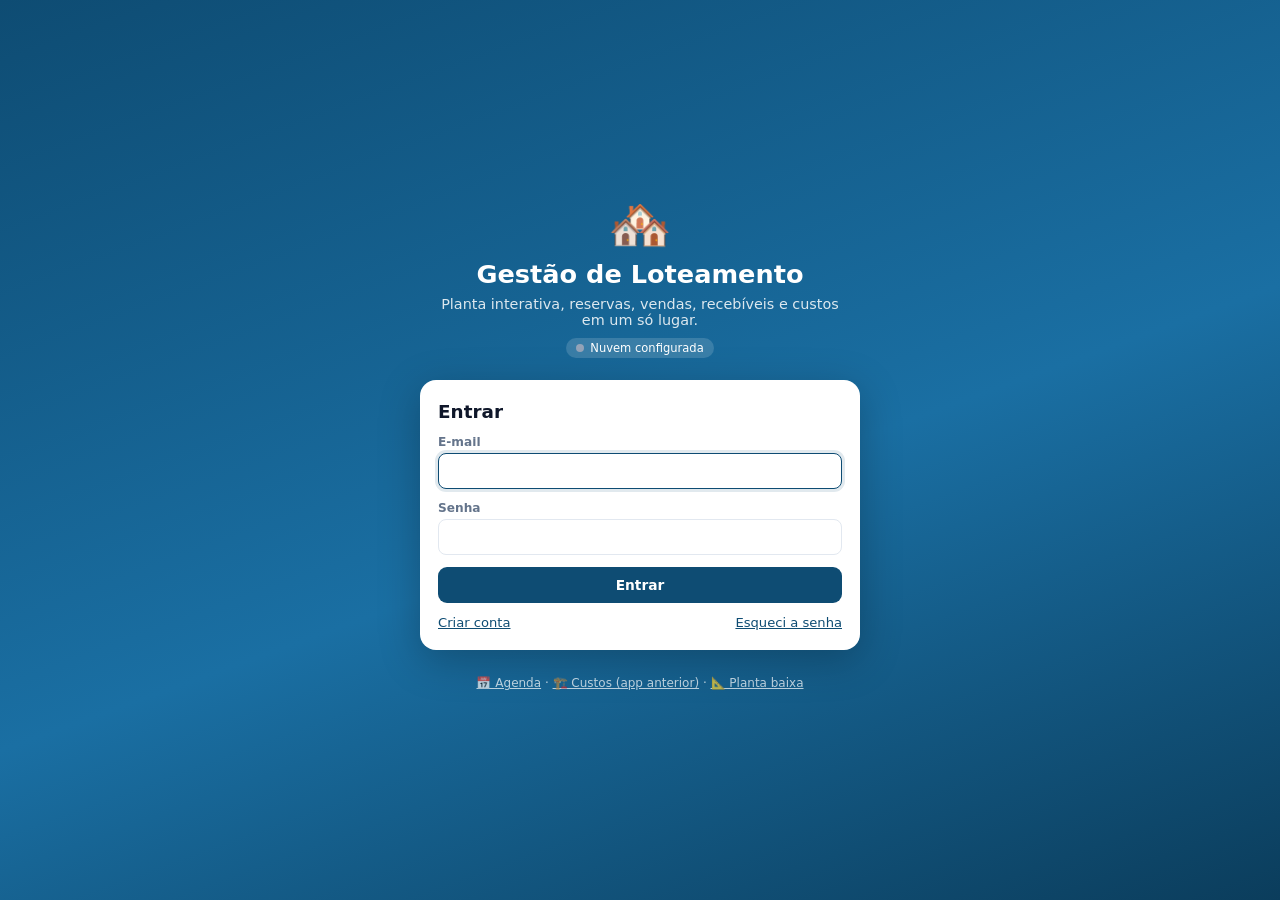
==== gestao/index.html @ 6c2b8744 "Gera remessa e lê retorno CNAB 400 do Banco do Brasil Novo módulo cnab.js com o layout do BB conferi" ====
<!DOCTYPE html>
<html lang="pt-BR">
<head>
<meta charset="UTF-8">
<meta name="viewport" content="width=device-width, initial-scale=1.0, viewport-fit=cover">
<title>Gestão de Loteamento</title>
<link rel="manifest" href="manifest.json">
<meta name="apple-mobile-web-app-capable" content="yes">
<meta name="apple-mobile-web-app-status-bar-style" content="black-translucent">
<meta name="apple-mobile-web-app-title" content="Lotes">
<link rel="apple-touch-icon" href="../icon-192.png">
<meta name="theme-color" content="#0e4c73">
<link rel="stylesheet" href="style.css">
</head>
<body>

<div class="toast-container" id="toastContainer"></div>

<!-- ===================== LANDING ===================== -->
<section class="screen active" id="screen-landing">
  <div class="landing">
    <div class="landing-logo">🏘️</div>
    <h1>Gestão de Loteamento</h1>
    <div class="sub">Planta interativa, reservas, vendas, recebíveis e custos em um só lugar.</div>
    <div class="sync-pill"><span class="dot"></span>Somente neste dispositivo</div>
    <div id="localBox" style="width:100%;max-width:440px;display:flex;flex-direction:column;align-items:center">
      <div class="landing-empreend" id="landingEmpreend"></div>
      <div class="landing-btns">
        <button class="landing-btn" onclick="enterCorretor()"><span class="ic">🧑‍💼</span><span>Sou corretor<small>Ver planta, preços, disponibilidade e solicitar reservas</small></span></button>
        <button class="landing-btn ghost" onclick="enterAdmin()"><span class="ic">🔐</span><span>Administrador<small>Cadastrar planta e lotes, aprovar reservas, vendas, recebíveis e custos</small></span></button>
      </div>
      <div class="landing-warn" id="landingWarn" style="display:none">⚠️ O PIN do administrador ainda é o padrão (1234). Troque em Cadastros › Configurações.</div>
    </div>
    <div id="authBox" style="width:100%;max-width:440px;display:none"></div>
    <div class="landing-foot"><a href="../index.html">📅 Agenda</a> · <a href="../loteamento/index.html">🏗️ Custos (app anterior)</a> · <a href="../planta/index.html">📐 Planta baixa</a></div>
  </div>
</section>

<!-- ===================== CORRETOR ===================== -->
<section class="screen" id="screen-corretor">
  <div class="topbar">
    <div class="brand"><span>🏘️</span><div><h1 class="lot-name">Loteamento</h1><div class="role">Área do corretor</div></div></div>
    <div class="right"><span class="user-name small" style="display:none;opacity:.85"></span><select class="lot-select" onchange="setCurLot(this.value)"></select><button class="top-link btn-voltar-admin" style="display:none" onclick="voltarAdmin()" title="Voltar à administração">🔐 Admin</button><button class="top-link" onclick="sair()">Sair</button></div>
  </div>
  <div class="tabs">
    <div class="tab active" data-tab="planta" onclick="switchTab('planta')">🗺️ Planta</div>
    <div class="tab" data-tab="lotes" onclick="switchTab('lotes')">📋 Lotes</div>
    <div class="tab" data-tab="reservas" onclick="switchTab('reservas')">📝 Reservas <span class="tab-badge" id="cBadgeReservas" style="display:none">0</span></div>
    <div class="tab" data-tab="perfil" onclick="switchTab('perfil')">👤 Perfil</div>
  </div>
  <div class="view active" id="cv-planta"></div>
  <div class="view" id="cv-lotes"></div>
  <div class="view" id="cv-reservas"></div>
  <div class="view" id="cv-perfil"></div>
</section>

<!-- ===================== ADMIN ===================== -->
<section class="screen" id="screen-admin">
  <div class="topbar">
    <div class="brand"><span>🔐</span><div><h1 class="lot-name">Loteamento</h1><div class="role">Administração</div></div></div>
    <div class="right"><select class="lot-select" onchange="setCurLot(this.value)"></select><span class="user-name small" style="display:none;opacity:.85"></span><button class="top-link btn-ver-corretor" onclick="startRole('corretor')" title="Ver como o corretor vê">👁️</button><button class="top-link" onclick="sair()">Sair</button></div>
  </div>
  <div class="tabs">
    <div class="tab active" data-tab="painel" onclick="switchTab('painel')">📊 Painel</div>
    <div class="tab" data-tab="planta" onclick="switchTab('planta')">🗺️ Planta</div>
    <div class="tab" data-tab="lotes" onclick="switchTab('lotes')">📦 Lotes</div>
    <div class="tab" data-tab="reservas" onclick="switchTab('reservas')">📝 Reservas <span class="tab-badge" id="aBadgeReservas" style="display:none">0</span></div>
    <div class="tab" data-tab="leads" onclick="switchTab('leads')">🎯 Leads <span class="tab-badge" id="aBadgeLeads" style="display:none">0</span></div>
    <div class="tab" data-tab="vendas" onclick="switchTab('vendas')">💰 Vendas</div>
    <div class="tab" data-tab="recebiveis" onclick="switchTab('recebiveis')">📆 Recebíveis</div>
    <div class="tab" data-tab="custos" onclick="switchTab('custos')">🧾 Custos</div>
    <div class="tab" data-tab="relatorios" onclick="switchTab('relatorios')">📊 Relatórios</div>
    <div class="tab" data-tab="cadastros" onclick="switchTab('cadastros')">⚙️ Cadastros</div>
  </div>
  <div class="view active" id="av-painel"></div>
  <div class="view" id="av-planta"></div>
  <div class="view" id="av-lotes"></div>
  <div class="view" id="av-reservas"></div>
  <div class="view" id="av-leads"></div>
  <div class="view" id="av-vendas"></div>
  <div class="view" id="av-recebiveis"></div>
  <div class="view" id="av-custos"></div>
  <div class="view" id="av-relatorios"></div>
  <div class="view" id="av-cadastros"></div>
</section>

<button class="fab" id="fab" title="Adicionar">＋</button>

<!-- MODAL genérico -->
<div class="modal-overlay" id="modalOverlay">
  <div class="modal" id="modalBox">
    <div class="modal-head"><h2 id="modalTitle"></h2><button class="modal-close" onclick="closeModal()" title="Fechar">✕</button></div>
    <div class="modal-body" id="modalBody"></div>
    <div class="modal-foot" id="modalFoot"></div>
  </div>
</div>

<div id="printArea"></div>

<script src="config.js"></script>
<script src="vendor/supabase.js"></script>
<script src="core.js"></script>
<script src="permissoes.js"></script>
<script src="planta.js"></script>
<script src="planta-pdf.js"></script>
<script src="planta-dxf.js"></script>
<script src="admin-pdf.js"></script>
<script src="corretor.js"></script>
<script src="admin.js"></script>
<script src="indices.js"></script>
<script src="antecipacao.js"></script>
<script src="cobranca.js"></script>
<script src="financeiro.js"></script>
<script src="banco.js"></script>
  <script src="cnab.js"></script>
<script src="relatorios.js"></script>
<script src="docs.js"></script>
<script src="auth.js"></script>
</body>
</html>
---- gestao/style.css ----
/* ===== Gestão de Loteamento — estilos ===== */
:root {
  --primary: #0e4c73;
  --primary-dark: #093553;
  --primary-light: #e6f0f7;
  --accent: #f59e0b;
  --danger: #dc2626;
  --success: #16a34a;
  --info: #2563eb;
  --bg: #f1f5f9;
  --card: #ffffff;
  --text: #0f172a;
  --muted: #64748b;
  --border: #e2e8f0;
  --radius: 12px;

  --st-disponivel: #22c55e;
  --st-reservado: #f59e0b;
  --st-vendido: #ef4444;
  --st-bloqueado: #94a3b8;
}
* { box-sizing: border-box; margin: 0; padding: 0; }
html { -webkit-text-size-adjust: 100%; }
body {
  font-family: 'Segoe UI', system-ui, -apple-system, sans-serif;
  background: var(--bg);
  color: var(--text);
  min-height: 100vh;
  font-size: 15px;
}
button, input, select, textarea { font-family: inherit; }
a { color: var(--primary); }
h1, h2, h3, h4 { line-height: 1.25; }

/* ---------- screens ---------- */
.screen { display: none; min-height: 100vh; }
.screen.active { display: block; }

/* ---------- landing ---------- */
.landing {
  min-height: 100vh;
  display: flex; flex-direction: column; align-items: center; justify-content: center;
  padding: 24px 16px 40px;
  background: linear-gradient(160deg, var(--primary) 0%, #1a6fa3 55%, #0b3d5c 100%);
  color: white;
}
.landing-logo { font-size: 3.2rem; margin-bottom: 4px; }
.landing h1 { font-size: 1.6rem; font-weight: 800; text-align: center; }
.landing .sub { opacity: 0.85; font-size: 0.9rem; margin-top: 6px; text-align: center; max-width: 420px; }
.landing-empreend { margin-top: 26px; background: rgba(255,255,255,0.12); border: 1px solid rgba(255,255,255,0.3); border-radius: 14px; padding: 14px 18px; text-align: center; min-width: 280px; max-width: 440px; width: 100%; }
.landing-empreend .nome { font-weight: 700; font-size: 1.05rem; }
.landing-empreend .info { font-size: 0.8rem; opacity: 0.85; margin-top: 4px; }
.landing-empreend .stats { display: flex; justify-content: center; gap: 14px; margin-top: 10px; font-size: 0.78rem; flex-wrap: wrap; }
.landing-empreend .stats b { display: block; font-size: 1.05rem; }
.landing-btns { display: flex; flex-direction: column; gap: 12px; margin-top: 26px; width: 100%; max-width: 440px; }
.landing-btn {
  background: white; color: var(--primary); border: none; border-radius: 14px;
  padding: 16px 18px; font-size: 1rem; font-weight: 700; cursor: pointer;
  display: flex; align-items: center; gap: 14px; text-align: left;
  box-shadow: 0 8px 30px rgba(0,0,0,0.18);
}
.landing-btn .ic { font-size: 1.7rem; }
.landing-btn small { display: block; font-weight: 500; color: var(--muted); font-size: 0.78rem; margin-top: 2px; }
.landing-btn.ghost { background: rgba(255,255,255,0.12); color: white; border: 1px solid rgba(255,255,255,0.4); box-shadow: none; }
.landing-btn.ghost small { color: rgba(255,255,255,0.75); }
.landing-foot { margin-top: 26px; font-size: 0.75rem; opacity: 0.7; text-align: center; }
.landing-foot a { color: white; }
.landing-warn { margin-top: 14px; background: #fef3c7; color: #92400e; border-radius: 10px; padding: 10px 14px; font-size: 0.8rem; max-width: 440px; width: 100%; }
.sync-pill { display: inline-flex; align-items: center; gap: 6px; font-size: 0.72rem; padding: 3px 10px; border-radius: 999px; background: rgba(255,255,255,0.15); margin-top: 10px; }
.sync-pill .dot { width: 8px; height: 8px; border-radius: 50%; background: #94a3b8; }
.sync-pill.on .dot { background: #4ade80; }
.sync-pill.err .dot { background: #f87171; }

/* ---------- topbar ---------- */
.topbar {
  background: linear-gradient(135deg, var(--primary) 0%, #1a6fa3 100%);
  color: white; padding: 10px 14px;
  display: flex; align-items: center; justify-content: space-between; gap: 10px;
  position: sticky; top: 0; z-index: 100;
  box-shadow: 0 4px 18px rgba(14,76,115,0.3);
}
.topbar .brand { display: flex; align-items: center; gap: 8px; min-width: 0; }
.topbar .brand h1 { font-size: 1rem; font-weight: 700; white-space: nowrap; overflow: hidden; text-overflow: ellipsis; }
.topbar .brand .role { font-size: 0.68rem; opacity: 0.85; text-transform: uppercase; letter-spacing: 0.05em; }
.topbar .right { display: flex; align-items: center; gap: 8px; }
.topbar select {
  background: rgba(255,255,255,0.15); color: white; border: 1px solid rgba(255,255,255,0.4);
  border-radius: 999px; padding: 6px 10px; font-size: 0.8rem; max-width: 190px;
}
.topbar select option { color: var(--text); }
.top-link { color: white; text-decoration: none; font-size: 0.76rem; border: 1px solid rgba(255,255,255,0.5); padding: 5px 10px; border-radius: 999px; white-space: nowrap; background: none; cursor: pointer; }
.top-link:hover { background: rgba(255,255,255,0.12); }

.tabs {
  display: flex; background: white; border-bottom: 2px solid var(--border);
  position: sticky; top: 54px; z-index: 99; overflow-x: auto; scrollbar-width: none;
}
.tabs::-webkit-scrollbar { display: none; }
.tab {
  flex: 1 0 auto; padding: 11px 12px; text-align: center; font-size: 0.78rem; font-weight: 600;
  color: var(--muted); cursor: pointer; border-bottom: 3px solid transparent; white-space: nowrap; position: relative;
  transition: color 0.15s;
}
.tab.active { color: var(--primary); border-bottom-color: var(--primary); }
.tab .tab-badge { display: inline-block; vertical-align: top; margin-left: 3px; background: var(--danger); color: white; font-size: 0.62rem; border-radius: 999px; padding: 1px 5px; min-width: 16px; line-height: 1.3; }

.view { display: none; padding: 14px; max-width: 1100px; margin: 0 auto; padding-bottom: 96px; }
.view.active { display: block; }

/* ---------- cards / kpis ---------- */
.card {
  background: var(--card); border-radius: var(--radius); padding: 14px 16px; margin-bottom: 12px;
  box-shadow: 0 1px 6px rgba(15,23,42,0.06); border: 1px solid var(--border);
}
.card h3 { font-size: 0.92rem; margin-bottom: 10px; display: flex; align-items: center; gap: 8px; justify-content: space-between; }
.card h3 .h-actions { display: flex; gap: 6px; }
.card p.help { font-size: 0.8rem; color: var(--muted); line-height: 1.45; }
.kpi-grid { display: grid; grid-template-columns: repeat(2, 1fr); gap: 10px; margin-bottom: 12px; }
@media (min-width: 720px) { .kpi-grid { grid-template-columns: repeat(4, 1fr); } .kpi-grid.cols3 { grid-template-columns: repeat(3, 1fr); } }
.kpi { background: var(--card); border-radius: var(--radius); padding: 12px 14px; border: 1px solid var(--border); box-shadow: 0 1px 6px rgba(15,23,42,0.05); }
.kpi .lbl { font-size: 0.68rem; color: var(--muted); font-weight: 700; text-transform: uppercase; letter-spacing: 0.04em; }
.kpi .val { font-size: 1.2rem; font-weight: 800; margin-top: 3px; white-space: nowrap; overflow: hidden; text-overflow: ellipsis; }
.kpi .sub { font-size: 0.72rem; color: var(--muted); margin-top: 2px; }
.kpi.c-green .val { color: var(--success); }
.kpi.c-amber .val { color: #b45309; }
.kpi.c-red .val { color: var(--danger); }
.kpi.c-blue .val { color: var(--info); }
.kpi.c-primary .val { color: var(--primary); }

.status-strip { display: flex; gap: 8px; margin-bottom: 10px; flex-wrap: wrap; }
.status-strip .pill { flex: 1; min-width: 90px; background: white; border-radius: 10px; padding: 8px 10px; border: 1px solid var(--border); display: flex; align-items: center; gap: 8px; font-size: 0.78rem; }
.status-strip .pill b { font-size: 1rem; }
.dot { width: 12px; height: 12px; border-radius: 4px; flex-shrink: 0; display: inline-block; }
.dot.disponivel { background: var(--st-disponivel); }
.dot.reservado { background: var(--st-reservado); }
.dot.vendido { background: var(--st-vendido); }
.dot.bloqueado { background: var(--st-bloqueado); }

/* ---------- alerts ---------- */
.alert { border-left: 4px solid var(--danger); background: #fef2f2; border-radius: 8px; padding: 9px 12px; margin-bottom: 8px; font-size: 0.82rem; display: flex; justify-content: space-between; align-items: center; gap: 10px; cursor: pointer; }
.alert b { color: var(--danger); }
.alert.warn { border-left-color: var(--accent); background: #fffbeb; }
.alert.warn b { color: #b45309; }
.alert.info { border-left-color: var(--info); background: #eff6ff; }
.alert.info b { color: var(--info); }
.alert.ok { border-left-color: var(--success); background: #f0fdf4; cursor: default; }
.alert.ok b { color: var(--success); }

/* ---------- lists ---------- */
.item {
  background: var(--card); border-radius: var(--radius); padding: 11px 13px; margin-bottom: 8px;
  border: 1px solid var(--border); border-left: 4px solid var(--primary);
  box-shadow: 0 1px 6px rgba(15,23,42,0.06);
  display: flex; align-items: flex-start; justify-content: space-between; gap: 10px; cursor: pointer;
}
.item:hover { box-shadow: 0 3px 12px rgba(15,23,42,0.1); }
.item.disponivel { border-left-color: var(--st-disponivel); }
.item.reservado { border-left-color: var(--st-reservado); }
.item.vendido { border-left-color: var(--st-vendido); }
.item.bloqueado { border-left-color: var(--st-bloqueado); }
.item.pago, .item.aprovada, .item.quitada { border-left-color: var(--success); }
.item.atrasado, .item.recusada, .item.cancelada, .item.expirada { border-left-color: var(--danger); }
.item.pendente, .item.parcial { border-left-color: var(--accent); }
.item .info { flex: 1; min-width: 0; }
.item .title { font-size: 0.92rem; font-weight: 700; }
.item .meta { font-size: 0.76rem; color: var(--muted); margin-top: 3px; display: flex; flex-wrap: wrap; gap: 4px 8px; align-items: center; line-height: 1.4; }
.item .side { display: flex; flex-direction: column; align-items: flex-end; gap: 5px; flex-shrink: 0; }
.item .value { font-size: 0.98rem; font-weight: 800; white-space: nowrap; }
.item .value.small { font-size: 0.85rem; }
.item .btns { display: flex; gap: 5px; }
.btn-icon { width: 30px; height: 30px; border-radius: 8px; border: none; cursor: pointer; font-size: 0.85rem; display: inline-flex; align-items: center; justify-content: center; background: var(--primary-light); color: var(--primary); }
.btn-icon.del { background: #fef2f2; color: var(--danger); }
.btn-icon.ok { background: #f0fdf4; color: var(--success); }

.badge { font-size: 0.66rem; font-weight: 800; padding: 2px 8px; border-radius: 999px; white-space: nowrap; text-transform: uppercase; letter-spacing: 0.02em; }
.badge.disponivel { background: #dcfce7; color: #166534; }
.badge.reservado { background: #fef3c7; color: #92400e; }
.badge.vendido { background: #fee2e2; color: #991b1b; }
.badge.bloqueado { background: #e2e8f0; color: #475569; }
.badge.pendente { background: #fef3c7; color: #92400e; }
.badge.parcial { background: #ffedd5; color: #9a3412; }
.badge.aprovada, .badge.pago, .badge.ativa, .badge.quitada, .badge.paga { background: #dcfce7; color: #166534; }
.badge.atrasado, .badge.recusada, .badge.cancelada, .badge.expirada, .badge.distrato { background: #fee2e2; color: #991b1b; }
.badge.convertida { background: #dbeafe; color: #1e40af; }
.badge.neutral { background: #e2e8f0; color: #475569; }

.empty { text-align: center; padding: 34px 16px; color: var(--muted); }
.empty .ic { font-size: 2.4rem; margin-bottom: 8px; }
.empty p { font-size: 0.86rem; line-height: 1.5; }

/* ---------- filters ---------- */
.filters { display: flex; gap: 8px; margin-bottom: 12px; flex-wrap: wrap; align-items: center; }
.filters select, .filters input { flex: 1; min-width: 120px; }
.chips { display: flex; gap: 6px; margin-bottom: 12px; flex-wrap: wrap; }
.chip { padding: 6px 12px; border-radius: 999px; background: white; border: 1.5px solid var(--border); font-size: 0.76rem; font-weight: 600; color: var(--muted); cursor: pointer; white-space: nowrap; }
.chip.active { background: var(--primary); color: white; border-color: var(--primary); }
.chip .n { background: rgba(0,0,0,0.08); border-radius: 999px; padding: 0 6px; margin-left: 4px; font-size: 0.7rem; }
.chip.active .n { background: rgba(255,255,255,0.25); }
.toolbar { display: flex; gap: 8px; flex-wrap: wrap; margin-bottom: 12px; }
.toolbar .btn { flex: none; }

/* ---------- forms ---------- */
select, input, textarea {
  padding: 9px 11px; border: 1.5px solid var(--border); border-radius: 8px; font-size: 0.9rem;
  color: var(--text); background: white; width: 100%;
}
input[type="checkbox"], input[type="radio"] { width: auto; }
input[type="color"] { padding: 2px; height: 40px; }
select:focus, input:focus, textarea:focus { outline: none; border-color: var(--primary); box-shadow: 0 0 0 3px rgba(14,76,115,0.12); }
.fg { margin-bottom: 12px; }
.fg label { display: block; font-size: 0.76rem; font-weight: 700; color: var(--muted); margin-bottom: 4px; }
.fg .hint { font-size: 0.72rem; color: var(--muted); margin-top: 3px; }
.fg textarea { resize: vertical; min-height: 64px; }
.frow { display: grid; grid-template-columns: 1fr 1fr; gap: 10px; }
.frow3 { display: grid; grid-template-columns: 1fr 1fr 1fr; gap: 10px; }
.fieldset { border: 1px solid var(--border); border-radius: 10px; padding: 12px 12px 2px; margin-bottom: 12px; background: #f8fafc; }
.fieldset legend, .fieldset .lg { font-size: 0.78rem; font-weight: 800; color: var(--primary); padding: 0 6px; margin-bottom: 8px; display: block; }
.check { display: flex; align-items: center; gap: 8px; font-size: 0.85rem; cursor: pointer; }
.check input { width: 18px; height: 18px; }
@media (max-width: 520px) { .frow, .frow3 { grid-template-columns: 1fr; } }

.btn {
  padding: 10px 16px; border-radius: 9px; border: none; font-size: 0.86rem; font-weight: 700; cursor: pointer;
  display: inline-flex; align-items: center; justify-content: center; gap: 6px; flex: 1; white-space: nowrap;
  transition: filter 0.15s;
}
.btn:hover { filter: brightness(0.95); }
.btn:disabled { opacity: 0.5; cursor: not-allowed; }
.btn-primary { background: var(--primary); color: white; }
.btn-secondary { background: #e2e8f0; color: #334155; }
.btn-danger { background: var(--danger); color: white; }
.btn-success { background: var(--success); color: white; }
.btn-accent { background: var(--accent); color: white; }
.btn-outline { background: white; border: 1.5px solid var(--primary); color: var(--primary); }
.btn-outline-danger { background: white; border: 1.5px solid var(--danger); color: var(--danger); }
.btn-sm { padding: 6px 11px; font-size: 0.76rem; border-radius: 8px; flex: none; }
.btn-block { width: 100%; }
.btn-wa { background: #25d366; color: white; }
.btn-row { display: flex; gap: 8px; margin-top: 14px; flex-wrap: wrap; }

/* ---------- modal ---------- */
.modal-overlay { position: fixed; inset: 0; background: rgba(15,23,42,0.55); z-index: 500; display: none; align-items: flex-end; justify-content: center; padding: 0; }
.modal-overlay.open { display: flex; }
.modal {
  background: white; border-radius: 18px 18px 0 0; width: 100%; max-width: 560px; max-height: 92vh;
  display: flex; flex-direction: column; box-shadow: 0 -10px 50px rgba(0,0,0,0.25); animation: up 0.2s ease;
}
.modal.wide { max-width: 860px; }
@keyframes up { from { transform: translateY(30px); opacity: 0; } to { transform: none; opacity: 1; } }
.modal-head { padding: 14px 18px 10px; border-bottom: 1px solid var(--border); display: flex; align-items: center; justify-content: space-between; gap: 10px; }
.modal-head h2 { font-size: 1.02rem; font-weight: 800; }
.modal-close { background: #f1f5f9; border: none; width: 32px; height: 32px; border-radius: 50%; font-size: 1rem; cursor: pointer; color: var(--muted); flex-shrink: 0; }
.modal-body { padding: 14px 18px; overflow-y: auto; flex: 1; }
.modal-foot { padding: 10px 18px 16px; border-top: 1px solid var(--border); display: flex; gap: 8px; flex-wrap: wrap; }
.modal-foot .btn { flex: 1; }
@media (min-width: 640px) {
  .modal-overlay { align-items: center; padding: 20px; }
  .modal { border-radius: 16px; max-height: 90vh; }
}

/* ---------- detail blocks ---------- */
.detail-grid { display: grid; grid-template-columns: 1fr 1fr; gap: 8px 12px; font-size: 0.84rem; margin-bottom: 12px; }
.detail-grid .k { color: var(--muted); font-size: 0.7rem; text-transform: uppercase; font-weight: 700; letter-spacing: 0.03em; }
.detail-grid .v { font-weight: 600; }
.detail-grid .full { grid-column: 1 / -1; }
.price-big { font-size: 1.6rem; font-weight: 900; color: var(--primary); }
.price-sub { font-size: 0.78rem; color: var(--muted); }
.sim-result { background: var(--primary-light); border-radius: 10px; padding: 10px 12px; font-size: 0.85rem; margin-top: 8px; }
.sim-result b { color: var(--primary); }
.progress { background: var(--border); border-radius: 999px; height: 8px; overflow: hidden; margin-top: 6px; }
.progress > div { height: 100%; border-radius: 999px; background: var(--success); }
.progress > div.warn { background: var(--accent); }
.progress > div.over { background: var(--danger); }

/* ---------- tables ---------- */
.table-wrap { overflow-x: auto; -webkit-overflow-scrolling: touch; }
table.tbl { width: 100%; border-collapse: collapse; font-size: 0.8rem; }
.tbl th, .tbl td { text-align: left; padding: 8px 6px; border-bottom: 1px solid var(--border); white-space: nowrap; }
.tbl th { color: var(--muted); font-weight: 700; font-size: 0.68rem; text-transform: uppercase; letter-spacing: 0.03em; background: #f8fafc; position: sticky; top: 0; }
.tbl td.num, .tbl th.num { text-align: right; }
.tbl tr.clickable { cursor: pointer; }
.tbl tr.clickable:hover td { background: #f8fafc; }
.tbl tfoot td { font-weight: 800; border-top: 2px solid var(--border); }

/* ---------- planta ---------- */
.planta-wrap { position: relative; background: #dbe4ee; border-radius: var(--radius); overflow: hidden; border: 1px solid var(--border); height: 62vh; min-height: 320px; }
.planta-wrap.tall { height: 70vh; }
.planta-svg { width: 100%; height: 100%; display: block; touch-action: none; user-select: none; -webkit-user-select: none; cursor: grab; }
.planta-svg.tool-rect, .planta-svg.tool-poly { cursor: crosshair; }
.planta-svg.grabbing { cursor: grabbing; }
.lote-shape { stroke: #ffffff; stroke-width: 1.5; stroke-linejoin: round; cursor: pointer; transition: fill-opacity 0.15s; }
.lote-shape.disponivel { fill: var(--st-disponivel); }
.lote-shape.reservado { fill: var(--st-reservado); }
.lote-shape.vendido { fill: var(--st-vendido); }
.lote-shape.bloqueado { fill: var(--st-bloqueado); }
.lote-shape:hover { fill-opacity: 1 !important; stroke: #0f172a; }
.lote-shape.selected { stroke: #0f172a; stroke-width: 3; fill-opacity: 1 !important; }
.lote-shape.dim { fill-opacity: 0.18 !important; }
.lote-label { font-family: 'Segoe UI', system-ui, sans-serif; font-weight: 700; fill: #0f172a; pointer-events: none; text-anchor: middle; dominant-baseline: central; paint-order: stroke; stroke: rgba(255,255,255,0.85); stroke-width: 2px; }
.quadra-block { fill: #ffffff; stroke: #cbd5e1; stroke-width: 1.5; }
.quadra-label { font-family: 'Segoe UI', system-ui, sans-serif; font-weight: 800; fill: #334155; pointer-events: none; }
.draw-shape { fill: rgba(37,99,235,0.25); stroke: #2563eb; stroke-width: 2; stroke-dasharray: 6 4; pointer-events: none; }
.draw-pt { fill: #2563eb; stroke: white; stroke-width: 1.5; pointer-events: none; }
.planta-ctrls { position: absolute; right: 10px; top: 10px; display: flex; flex-direction: column; gap: 6px; z-index: 5; }
.planta-ctrls button { width: 36px; height: 36px; border-radius: 9px; border: 1px solid var(--border); background: white; cursor: pointer; font-size: 1rem; font-weight: 800; color: var(--text); box-shadow: 0 2px 8px rgba(0,0,0,0.12); }
.planta-hint { position: absolute; left: 10px; bottom: 10px; background: rgba(15,23,42,0.75); color: white; font-size: 0.72rem; padding: 5px 10px; border-radius: 999px; pointer-events: none; z-index: 5; max-width: calc(100% - 70px); }
.planta-empty { position: absolute; inset: 0; display: flex; align-items: center; justify-content: center; text-align: center; color: var(--muted); font-size: 0.88rem; padding: 20px; pointer-events: none; }
.legend { display: flex; gap: 12px; flex-wrap: wrap; font-size: 0.76rem; color: var(--muted); margin-top: 8px; align-items: center; }
.legend span { display: inline-flex; align-items: center; gap: 5px; }
.planta-layout { display: grid; grid-template-columns: 1fr; gap: 12px; }
@media (min-width: 900px) { .planta-layout { grid-template-columns: 2fr 1fr; align-items: start; } }
.lote-picker { max-height: 60vh; overflow-y: auto; border: 1px solid var(--border); border-radius: 10px; background: white; }
.lote-picker .row { display: flex; align-items: center; gap: 8px; padding: 8px 10px; border-bottom: 1px solid var(--border); cursor: pointer; font-size: 0.82rem; }
.lote-picker .row:hover { background: #f8fafc; }
.lote-picker .row.sel { background: var(--primary-light); font-weight: 700; }
.lote-picker .row .pos { margin-left: auto; font-size: 0.7rem; color: var(--muted); }
.lote-picker .row .pos.ok { color: var(--success); font-weight: 700; }
.tools { display: flex; gap: 6px; flex-wrap: wrap; margin-bottom: 8px; }
.tools .chip.active { background: var(--info); border-color: var(--info); }

/* ---------- misc ---------- */
.fab { position: fixed; bottom: 22px; right: 22px; width: 56px; height: 56px; border-radius: 50%; background: var(--primary); color: white; border: none; font-size: 1.6rem; cursor: pointer; box-shadow: 0 6px 22px rgba(14,76,115,0.45); z-index: 200; display: none; align-items: center; justify-content: center; }
.fab.show { display: flex; }
.toast-container { position: fixed; top: 64px; right: 12px; left: 12px; z-index: 9999; display: flex; flex-direction: column; gap: 8px; align-items: flex-end; pointer-events: none; }
.toast { background: white; border-radius: 10px; padding: 11px 14px; box-shadow: 0 6px 24px rgba(0,0,0,0.18); border-left: 4px solid var(--primary); font-size: 0.82rem; max-width: 320px; animation: slideIn 0.25s ease; pointer-events: auto; }
.toast.err { border-left-color: var(--danger); }
.toast .t { font-weight: 800; }
@keyframes slideIn { from { transform: translateX(40px); opacity: 0; } to { transform: none; opacity: 1; } }
.muted { color: var(--muted); }
.small { font-size: 0.78rem; }
.tiny { font-size: 0.7rem; }
.right { text-align: right; }
.mt { margin-top: 10px; } .mb { margin-bottom: 10px; }
.row-between { display: flex; justify-content: space-between; align-items: center; gap: 8px; flex-wrap: wrap; }
.subtabs { display: flex; gap: 6px; margin-bottom: 12px; flex-wrap: wrap; }
.grid2 { display: grid; grid-template-columns: 1fr; gap: 12px; }
@media (min-width: 820px) { .grid2 { grid-template-columns: 1fr 1fr; } }
canvas.chart { width: 100%; display: block; }
.legend-list { display: flex; flex-direction: column; gap: 5px; margin-top: 8px; font-size: 0.78rem; }
.legend-list div { display: flex; align-items: center; gap: 8px; }
.legend-list .lv { margin-left: auto; font-weight: 700; color: var(--muted); }
.act-log { font-size: 0.78rem; }
.act-log div { padding: 6px 0; border-bottom: 1px dashed var(--border); display: flex; gap: 8px; }
.act-log .when { color: var(--muted); white-space: nowrap; font-size: 0.7rem; }
.code-box { font-family: ui-monospace, Menlo, monospace; font-size: 0.74rem; background: #0f172a; color: #e2e8f0; border-radius: 8px; padding: 10px; word-break: break-all; white-space: pre-wrap; }
.steps { font-size: 0.82rem; line-height: 1.55; padding-left: 18px; }
.steps li { margin-bottom: 4px; }
.pin-input { font-size: 1.6rem; letter-spacing: 0.4em; text-align: center; }
.sim-box { background: #f8fafc; border: 1px solid var(--border); border-radius: 10px; padding: 12px; }

/* ---------- print ---------- */

/* ---------- documentos (proposta / contrato) ---------- */
.doc-folha { background: white; border: 1px solid var(--border); border-radius: 8px; padding: 26px 30px; font-family: Georgia, 'Times New Roman', serif; font-size: 0.92rem; line-height: 1.6; color: #111; max-height: 58vh; overflow: auto; }
.doc-folha:focus { outline: 2px solid var(--primary-light); }
.doc-folha h2 { font-size: 1.05rem; text-align: center; margin: 0 0 14px; text-transform: uppercase; letter-spacing: 0.02em; }
.doc-folha h3 { font-size: 0.95rem; margin: 16px 0 6px; }
.doc-folha p { margin: 0 0 10px; text-align: justify; }
.doc-folha hr { border: none; border-top: 1px solid #ddd; margin: 18px 0; }
.doc-folha .doc-vazio { color: #b45309; }
.doc-folha table.doc-tab { width: 100%; border-collapse: collapse; margin: 10px 0 14px; font-family: system-ui, sans-serif; font-size: 0.82rem; }
.doc-folha table.doc-tab th, .doc-folha table.doc-tab td { border: 1px solid #ccc; padding: 5px 8px; text-align: left; }
.doc-folha table.doc-tab th { background: #f1f5f9; }
.doc-editor { width: 100%; min-height: 240px; font-family: ui-monospace, Menlo, Consolas, monospace; font-size: 0.82rem; line-height: 1.5; resize: vertical; }
.doc-paleta { border: 1px solid var(--border); border-radius: 10px; padding: 10px; background: var(--bg); max-height: 190px; overflow: auto; }
.doc-grupo { margin-bottom: 8px; font-size: 0.74rem; color: var(--muted); }
.doc-grupo b { display: block; margin-bottom: 4px; color: var(--text); font-size: 0.76rem; }
.doc-chip { border: 1px solid var(--border); background: white; color: var(--primary); border-radius: 999px; padding: 3px 9px; font-size: 0.72rem; font-weight: 600; cursor: pointer; margin: 0 4px 4px 0; font-family: inherit; }
.doc-chip:hover { background: var(--primary-light); }


/* ---------- boleto ---------- */
.boleto { background: white; border: 1px solid #333; font-family: Arial, Helvetica, sans-serif; font-size: 0.78rem; color: #000; }
.boleto-topo { display: flex; align-items: center; gap: 12px; border-bottom: 2px solid #000; padding: 6px 10px; }
.boleto-topo .banco { font-size: 1.15rem; font-weight: 800; border-right: 2px solid #000; padding-right: 12px; }
.boleto-topo .linha { font-size: 0.95rem; font-weight: 700; letter-spacing: 0.02em; }
.boleto-tab { width: 100%; border-collapse: collapse; }
.boleto-tab td { border: 1px solid #333; padding: 4px 8px; vertical-align: top; }
.boleto-tab small { display: block; font-size: 0.62rem; color: #555; text-transform: uppercase; letter-spacing: 0.03em; }
.boleto-barras-box { padding: 12px 10px; }
.boleto-barras { display: block; }

#printArea { display: none; }
@media print {
  body > *:not(#printArea) { display: none !important; }
  #printArea { display: block !important; padding: 20px; font-size: 12px; color: #000; }
  #printArea h1 { font-size: 18px; margin-bottom: 4px; }
  #printArea h2 { font-size: 14px; margin: 14px 0 6px; }
  #printArea table { width: 100%; border-collapse: collapse; }
  #printArea th, #printArea td { border: 1px solid #999; padding: 4px 6px; text-align: left; }
  #printArea .num { text-align: right; }
  #printArea .doc-folha { border: none; padding: 0; font-family: Georgia, 'Times New Roman', serif; font-size: 11.5pt; line-height: 1.55; max-height: none; overflow: visible; }
  #printArea .doc-folha h2 { text-align: center; font-size: 13pt; text-transform: uppercase; }
  #printArea .doc-folha h3 { font-size: 11.5pt; margin: 12px 0 5px; }
  #printArea .doc-folha p { text-align: justify; margin: 0 0 9px; }
  #printArea .doc-folha .doc-vazio { color: #000; }
  #printArea .doc-folha table.doc-tab th { background: #eee; }
  @page { margin: 18mm 16mm; }
  #printArea .boleto { border: 1px solid #000; }
  #printArea .boleto-barras { height: 16mm; }
}

/* ---------- autenticação ---------- */
.auth-card { background: white; color: var(--text); border-radius: 16px; padding: 20px 18px; margin-top: 22px; box-shadow: 0 10px 40px rgba(0,0,0,0.25); text-align: left; }
.auth-card h2 { font-size: 1.15rem; font-weight: 800; margin-bottom: 12px; }
.auth-links { display: flex; justify-content: space-between; gap: 10px; margin-top: 12px; font-size: 0.82rem; }
.auth-card .item { cursor: pointer; }
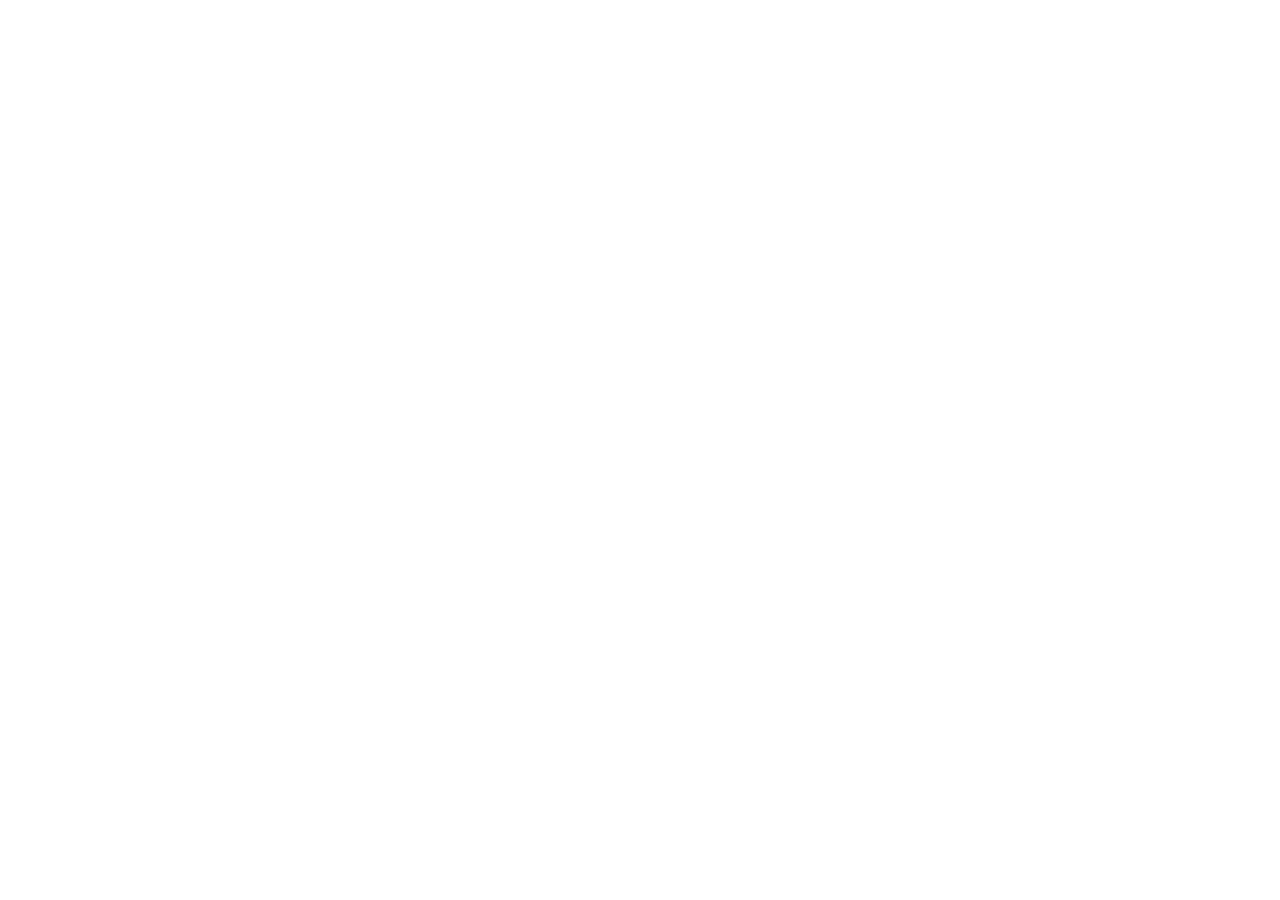
==== commit 2b5fe6a6: "Gestão muda para o repositório Lotifly: a pasta vira redirecionamento O sistema de gestão agora mora" ====
--- a/gestao/index.html
+++ b/gestao/index.html
@@ -1,120 +1,28 @@
 <!DOCTYPE html>
 <html lang="pt-BR">
 <head>
-<meta charset="UTF-8">
-<meta name="viewport" content="width=device-width, initial-scale=1.0, viewport-fit=cover">
-<title>Gestão de Loteamento</title>
-<link rel="manifest" href="manifest.json">
-<meta name="apple-mobile-web-app-capable" content="yes">
-<meta name="apple-mobile-web-app-status-bar-style" content="black-translucent">
-<meta name="apple-mobile-web-app-title" content="Lotes">
-<link rel="apple-touch-icon" href="../icon-192.png">
-<meta name="theme-color" content="#0e4c73">
-<link rel="stylesheet" href="style.css">
+<meta charset="utf-8">
+<meta name="viewport" content="width=device-width, initial-scale=1">
+<title>Lotifly mudou de endereço</title>
+<meta name="robots" content="noindex">
+<script>
+  /* O sistema de gestão (Lotifly) saiu desta pasta e ganhou o repositório dele. Leva junto o
+     que vem depois do endereço: ?convite=, ?modo=corretor e o #, para convites e links
+     antigos continuarem funcionando. */
+  var NOVO = 'https://vinicauduro.github.io/Lotifly/';
+  location.replace(NOVO + location.search + location.hash);
+</script>
+<style>
+  body { font-family: system-ui, sans-serif; background: #f1f5f9; color: #0f172a; display: grid; place-items: center; min-height: 100vh; margin: 0; padding: 16px; box-sizing: border-box; }
+  .box { background: #fff; border-radius: 12px; padding: 24px; max-width: 420px; text-align: center; box-shadow: 0 6px 18px rgba(15,23,42,.08); }
+  a { color: #0e4c73; font-weight: 700; }
+</style>
 </head>
 <body>
-
-<div class="toast-container" id="toastContainer"></div>
-
-<!-- ===================== LANDING ===================== -->
-<section class="screen active" id="screen-landing">
-  <div class="landing">
-    <div class="landing-logo">🏘️</div>
-    <h1>Gestão de Loteamento</h1>
-    <div class="sub">Planta interativa, reservas, vendas, recebíveis e custos em um só lugar.</div>
-    <div class="sync-pill"><span class="dot"></span>Somente neste dispositivo</div>
-    <div id="localBox" style="width:100%;max-width:440px;display:flex;flex-direction:column;align-items:center">
-      <div class="landing-empreend" id="landingEmpreend"></div>
-      <div class="landing-btns">
-        <button class="landing-btn" onclick="enterCorretor()"><span class="ic">🧑‍💼</span><span>Sou corretor<small>Ver planta, preços, disponibilidade e solicitar reservas</small></span></button>
-        <button class="landing-btn ghost" onclick="enterAdmin()"><span class="ic">🔐</span><span>Administrador<small>Cadastrar planta e lotes, aprovar reservas, vendas, recebíveis e custos</small></span></button>
-      </div>
-      <div class="landing-warn" id="landingWarn" style="display:none">⚠️ O PIN do administrador ainda é o padrão (1234). Troque em Cadastros › Configurações.</div>
-    </div>
-    <div id="authBox" style="width:100%;max-width:440px;display:none"></div>
-    <div class="landing-foot"><a href="../index.html">📅 Agenda</a> · <a href="../loteamento/index.html">🏗️ Custos (app anterior)</a> · <a href="../planta/index.html">📐 Planta baixa</a></div>
+  <div class="box">
+    <h1 style="font-size:1.2rem">O sistema mudou de endereço</h1>
+    <p>Agora ele fica em <a id="novo" href="https://vinicauduro.github.io/Lotifly/">vinicauduro.github.io/Lotifly</a>.</p>
+    <p style="font-size:.9rem;color:#475569">Se você instalou o app no celular ou no computador, abra o endereço novo e instale de novo. Seus dados continuam lá.</p>
   </div>
-</section>
-
-<!-- ===================== CORRETOR ===================== -->
-<section class="screen" id="screen-corretor">
-  <div class="topbar">
-    <div class="brand"><span>🏘️</span><div><h1 class="lot-name">Loteamento</h1><div class="role">Área do corretor</div></div></div>
-    <div class="right"><span class="user-name small" style="display:none;opacity:.85"></span><select class="lot-select" onchange="setCurLot(this.value)"></select><button class="top-link btn-voltar-admin" style="display:none" onclick="voltarAdmin()" title="Voltar à administração">🔐 Admin</button><button class="top-link" onclick="sair()">Sair</button></div>
-  </div>
-  <div class="tabs">
-    <div class="tab active" data-tab="planta" onclick="switchTab('planta')">🗺️ Planta</div>
-    <div class="tab" data-tab="lotes" onclick="switchTab('lotes')">📋 Lotes</div>
-    <div class="tab" data-tab="reservas" onclick="switchTab('reservas')">📝 Reservas <span class="tab-badge" id="cBadgeReservas" style="display:none">0</span></div>
-    <div class="tab" data-tab="perfil" onclick="switchTab('perfil')">👤 Perfil</div>
-  </div>
-  <div class="view active" id="cv-planta"></div>
-  <div class="view" id="cv-lotes"></div>
-  <div class="view" id="cv-reservas"></div>
-  <div class="view" id="cv-perfil"></div>
-</section>
-
-<!-- ===================== ADMIN ===================== -->
-<section class="screen" id="screen-admin">
-  <div class="topbar">
-    <div class="brand"><span>🔐</span><div><h1 class="lot-name">Loteamento</h1><div class="role">Administração</div></div></div>
-    <div class="right"><select class="lot-select" onchange="setCurLot(this.value)"></select><span class="user-name small" style="display:none;opacity:.85"></span><button class="top-link btn-ver-corretor" onclick="startRole('corretor')" title="Ver como o corretor vê">👁️</button><button class="top-link" onclick="sair()">Sair</button></div>
-  </div>
-  <div class="tabs">
-    <div class="tab active" data-tab="painel" onclick="switchTab('painel')">📊 Painel</div>
-    <div class="tab" data-tab="planta" onclick="switchTab('planta')">🗺️ Planta</div>
-    <div class="tab" data-tab="lotes" onclick="switchTab('lotes')">📦 Lotes</div>
-    <div class="tab" data-tab="reservas" onclick="switchTab('reservas')">📝 Reservas <span class="tab-badge" id="aBadgeReservas" style="display:none">0</span></div>
-    <div class="tab" data-tab="leads" onclick="switchTab('leads')">🎯 Leads <span class="tab-badge" id="aBadgeLeads" style="display:none">0</span></div>
-    <div class="tab" data-tab="vendas" onclick="switchTab('vendas')">💰 Vendas</div>
-    <div class="tab" data-tab="recebiveis" onclick="switchTab('recebiveis')">📆 Recebíveis</div>
-    <div class="tab" data-tab="custos" onclick="switchTab('custos')">🧾 Custos</div>
-    <div class="tab" data-tab="relatorios" onclick="switchTab('relatorios')">📊 Relatórios</div>
-    <div class="tab" data-tab="cadastros" onclick="switchTab('cadastros')">⚙️ Cadastros</div>
-  </div>
-  <div class="view active" id="av-painel"></div>
-  <div class="view" id="av-planta"></div>
-  <div class="view" id="av-lotes"></div>
-  <div class="view" id="av-reservas"></div>
-  <div class="view" id="av-leads"></div>
-  <div class="view" id="av-vendas"></div>
-  <div class="view" id="av-recebiveis"></div>
-  <div class="view" id="av-custos"></div>
-  <div class="view" id="av-relatorios"></div>
-  <div class="view" id="av-cadastros"></div>
-</section>
-
-<button class="fab" id="fab" title="Adicionar">＋</button>
-
-<!-- MODAL genérico -->
-<div class="modal-overlay" id="modalOverlay">
-  <div class="modal" id="modalBox">
-    <div class="modal-head"><h2 id="modalTitle"></h2><button class="modal-close" onclick="closeModal()" title="Fechar">✕</button></div>
-    <div class="modal-body" id="modalBody"></div>
-    <div class="modal-foot" id="modalFoot"></div>
-  </div>
-</div>
-
-<div id="printArea"></div>
-
-<script src="config.js"></script>
-<script src="vendor/supabase.js"></script>
-<script src="core.js"></script>
-<script src="permissoes.js"></script>
-<script src="planta.js"></script>
-<script src="planta-pdf.js"></script>
-<script src="planta-dxf.js"></script>
-<script src="admin-pdf.js"></script>
-<script src="corretor.js"></script>
-<script src="admin.js"></script>
-<script src="indices.js"></script>
-<script src="antecipacao.js"></script>
-<script src="cobranca.js"></script>
-<script src="financeiro.js"></script>
-<script src="banco.js"></script>
-  <script src="cnab.js"></script>
-<script src="relatorios.js"></script>
-<script src="docs.js"></script>
-<script src="auth.js"></script>
 </body>
 </html>
